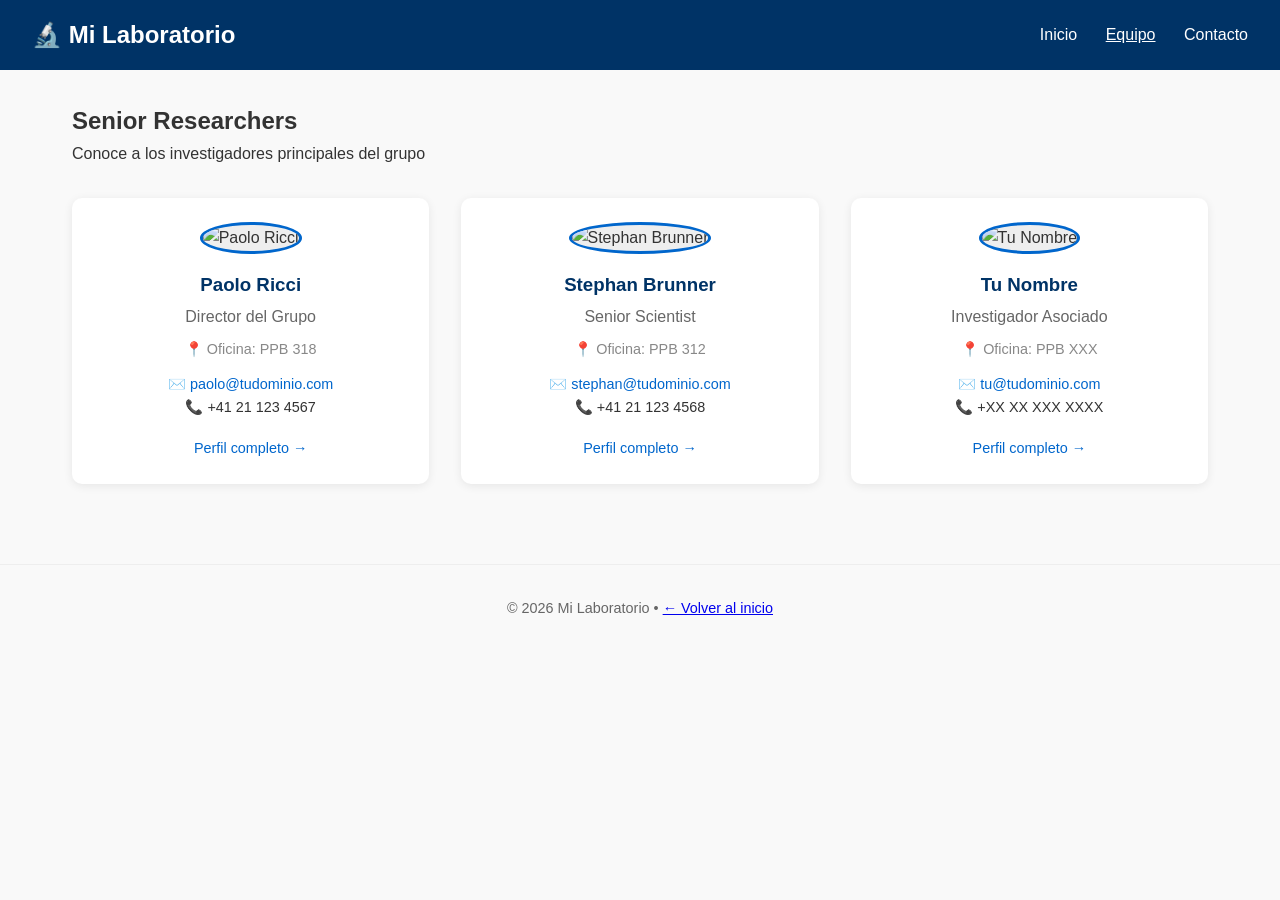
==== people.html @ cd45d712 "Adding js and css files plus img" ====
<!DOCTYPE html>
<html lang="es">
<head>
  <meta charset="UTF-8" />
  <meta name="viewport" content="width=device-width, initial-scale=1.0"/>
  <title>Equipo - Senior Researchers</title>
  <link rel="stylesheet" href="css/style.css" />
</head>
<body>
  <header class="site-header">
    <h1>🔬 Mi Laboratorio</h1>
    <nav>
      <a href="index.html">Inicio</a>
      <a href="people.html" class="active">Equipo</a>
      <a href="#contacto">Contacto</a>
    </nav>
  </header>

  <main class="container">
    <h2>Senior Researchers</h2>
    <p class="subtitle">Conoce a los investigadores principales del grupo</p>

    <!-- GRID DE TARJETAS -->
    <div class="people-grid">
      
      <!-- TARJETA 1: Paolo Ricci (ejemplo) -->
      <article class="person-card">
        <img src="img/people/paolo.jpg" alt="Paolo Ricci" class="person-photo" />
        <h3>Paolo Ricci</h3>
        <p class="position">Director del Grupo</p>
        <p class="office">📍 Oficina: PPB 318</p>
        <p class="contact">
          ✉️ <a href="mailto:paolo@tudominio.com">paolo@tudominio.com</a><br/>
          📞 +41 21 123 4567
        </p>
        <a href="#" class="btn-more">Perfil completo →</a>
      </article>

      <!-- TARJETA 2: Stephan Brunner -->
      <article class="person-card">
        <img src="img/people/stephan.jpg" alt="Stephan Brunner" class="person-photo" />
        <h3>Stephan Brunner</h3>
        <p class="position">Senior Scientist</p>
        <p class="office">📍 Oficina: PPB 312</p>
        <p class="contact">
          ✉️ <a href="mailto:stephan@tudominio.com">stephan@tudominio.com</a><br/>
          📞 +41 21 123 4568
        </p>
        <a href="#" class="btn-more">Perfil completo →</a>
      </article>

      <!-- TARJETA 3: Tú (ejemplo) -->
      <article class="person-card">
        <img src="img/people/tu-foto.jpg" alt="Tu Nombre" class="person-photo" />
        <h3>Tu Nombre</h3>
        <p class="position">Investigador Asociado</p>
        <p class="office">📍 Oficina: PPB XXX</p>
        <p class="contact">
          ✉️ <a href="mailto:tu@tudominio.com">tu@tudominio.com</a><br/>
          📞 +XX XX XXX XXXX
        </p>
        <a href="#" class="btn-more">Perfil completo →</a>
      </article>

      <!-- ✨ COPIA Y PEGA MÁS TARJETAS AQUÍ PARA AÑADIR PERSONAS -->

    </div>
  </main>

  <footer>
    <p>&copy; 2026 Mi Laboratorio • <a href="index.html">← Volver al inicio</a></p>
  </footer>

  <script src="js/main.js"></script>
</body>
</html>
---- css/style.css ----
/* ===== RESET BÁSICO ===== */
* {
  margin: 0;
  padding: 0;
  box-sizing: border-box;
}

body {
  font-family: -apple-system, BlinkMacSystemFont, 'Segoe UI', Roboto, Oxygen, Ubuntu, sans-serif;
  line-height: 1.6;
  color: #333;
  background: #f9f9f9;
}

/* ===== HEADER ===== */
.site-header {
  background: #003366; /* Azul estilo EPFL */
  color: white;
  padding: 1rem 2rem;
  display: flex;
  justify-content: space-between;
  align-items: center;
  flex-wrap: wrap;
}

.site-header h1 {
  font-size: 1.5rem;
}

.site-header nav a {
  color: white;
  margin-left: 1.5rem;
  text-decoration: none;
  font-weight: 500;
}

.site-header nav a:hover,
.site-header nav a.active {
  text-decoration: underline;
}

/* ===== CONTENEDOR PRINCIPAL ===== */
.container {
  max-width: 1200px;
  margin: 0 auto;
  padding: 2rem;
}

.hero {
  text-align: center;
  padding: 3rem 1rem;
}

.hero h2 {
  font-size: 2rem;
  margin-bottom: 1rem;
  color: #003366;
}

.btn {
  display: inline-block;
  background: #0066cc;
  color: white;
  padding: 0.75rem 1.5rem;
  border-radius: 5px;
  text-decoration: none;
  margin-top: 1rem;
  transition: background 0.3s;
}

.btn:hover {
  background: #0052a3;
}

/* ===== GRID DE PERSONAS (¡LA CLAVE!) ===== */
.people-grid {
  display: grid;
  /* ✨ Magia responsive: columnas que se ajustan solas */
  grid-template-columns: repeat(auto-fit, minmax(260px, 1fr));
  gap: 2rem;
  margin-top: 2rem;
}

/* ===== TARJETA DE PERSONA ===== */
.person-card {
  background: white;
  border-radius: 10px;
  padding: 1.5rem;
  text-align: center;
  box-shadow: 0 2px 10px rgba(0,0,0,0.08);
  transition: transform 0.2s, box-shadow 0.2s;
}

.person-card:hover {
  transform: translateY(-5px);
  box-shadow: 0 8px 25px rgba(0,0,0,0.12);
}

.person-photo {
  width: 120px;
  height: 120px;
  border-radius: 50%;
  object-fit: cover;
  border: 3px solid #0066cc;
  margin-bottom: 1rem;
  background: #eee; /* color de fondo si no hay foto */
}

.person-card h3 {
  color: #003366;
  margin-bottom: 0.25rem;
}

.position {
  color: #666;
  font-weight: 500;
  margin-bottom: 0.5rem;
}

.office {
  font-size: 0.9rem;
  color: #888;
  margin-bottom: 0.75rem;
}

.contact {
  font-size: 0.9rem;
  margin-bottom: 1rem;
}

.contact a {
  color: #0066cc;
  text-decoration: none;
}

.contact a:hover {
  text-decoration: underline;
}

.btn-more {
  display: inline-block;
  color: #0066cc;
  text-decoration: none;
  font-weight: 500;
  font-size: 0.9rem;
}

.btn-more:hover {
  text-decoration: underline;
}

/* ===== FOOTER ===== */
footer {
  text-align: center;
  padding: 2rem;
  color: #666;
  font-size: 0.9rem;
  border-top: 1px solid #eee;
  margin-top: 3rem;
}

/* ===== RESPONSIVE: MÓVILES ===== */
@media (max-width: 600px) {
  .site-header {
    flex-direction: column;
    text-align: center;
    gap: 1rem;
  }
  
  .site-header nav a {
    margin: 0 0.5rem;
  }
  
  .people-grid {
    grid-template-columns: 1fr; /* Una columna en móviles */
  }
}
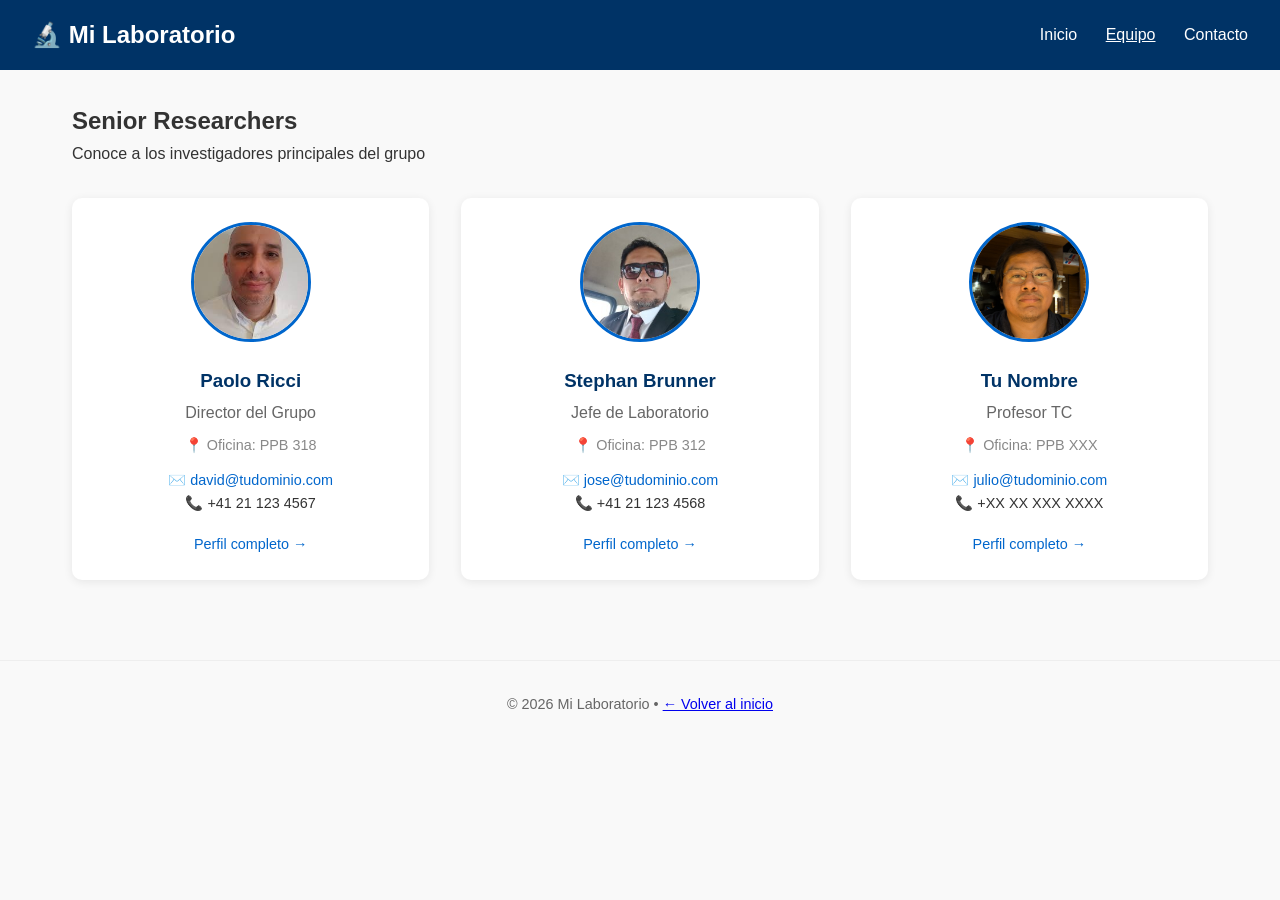
==== commit 3d29dc82: "adding details on names and description" ====
--- a/people.html
+++ b/people.html
@@ -25,12 +25,12 @@
       
       <!-- TARJETA 1: Paolo Ricci (ejemplo) -->
       <article class="person-card">
-        <img src="img/people/paolo.jpg" alt="Paolo Ricci" class="person-photo" />
+        <img src="img/people/paolo.jpg" alt="David Romero" class="person-photo" />
         <h3>Paolo Ricci</h3>
         <p class="position">Director del Grupo</p>
         <p class="office">📍 Oficina: PPB 318</p>
         <p class="contact">
-          ✉️ <a href="mailto:paolo@tudominio.com">paolo@tudominio.com</a><br/>
+          ✉️ <a href="mailto:david@tudominio.com">david@tudominio.com</a><br/>
           📞 +41 21 123 4567
         </p>
         <a href="#" class="btn-more">Perfil completo →</a>
@@ -38,12 +38,12 @@
 
       <!-- TARJETA 2: Stephan Brunner -->
       <article class="person-card">
-        <img src="img/people/stephan.jpg" alt="Stephan Brunner" class="person-photo" />
+        <img src="img/people/stephan.jpg" alt="José Reyes" class="person-photo" />
         <h3>Stephan Brunner</h3>
-        <p class="position">Senior Scientist</p>
+        <p class="position">Jefe de Laboratorio</p>
         <p class="office">📍 Oficina: PPB 312</p>
         <p class="contact">
-          ✉️ <a href="mailto:stephan@tudominio.com">stephan@tudominio.com</a><br/>
+          ✉️ <a href="mailto:jose@tudominio.com">jose@tudominio.com</a><br/>
           📞 +41 21 123 4568
         </p>
         <a href="#" class="btn-more">Perfil completo →</a>
@@ -53,10 +53,10 @@
       <article class="person-card">
         <img src="img/people/tu-foto.jpg" alt="Tu Nombre" class="person-photo" />
         <h3>Tu Nombre</h3>
-        <p class="position">Investigador Asociado</p>
+        <p class="position">Profesor TC</p>
         <p class="office">📍 Oficina: PPB XXX</p>
         <p class="contact">
-          ✉️ <a href="mailto:tu@tudominio.com">tu@tudominio.com</a><br/>
+          ✉️ <a href="mailto:julio@tudominio.com">julio@tudominio.com</a><br/>
           📞 +XX XX XXX XXXX
         </p>
         <a href="#" class="btn-more">Perfil completo →</a>
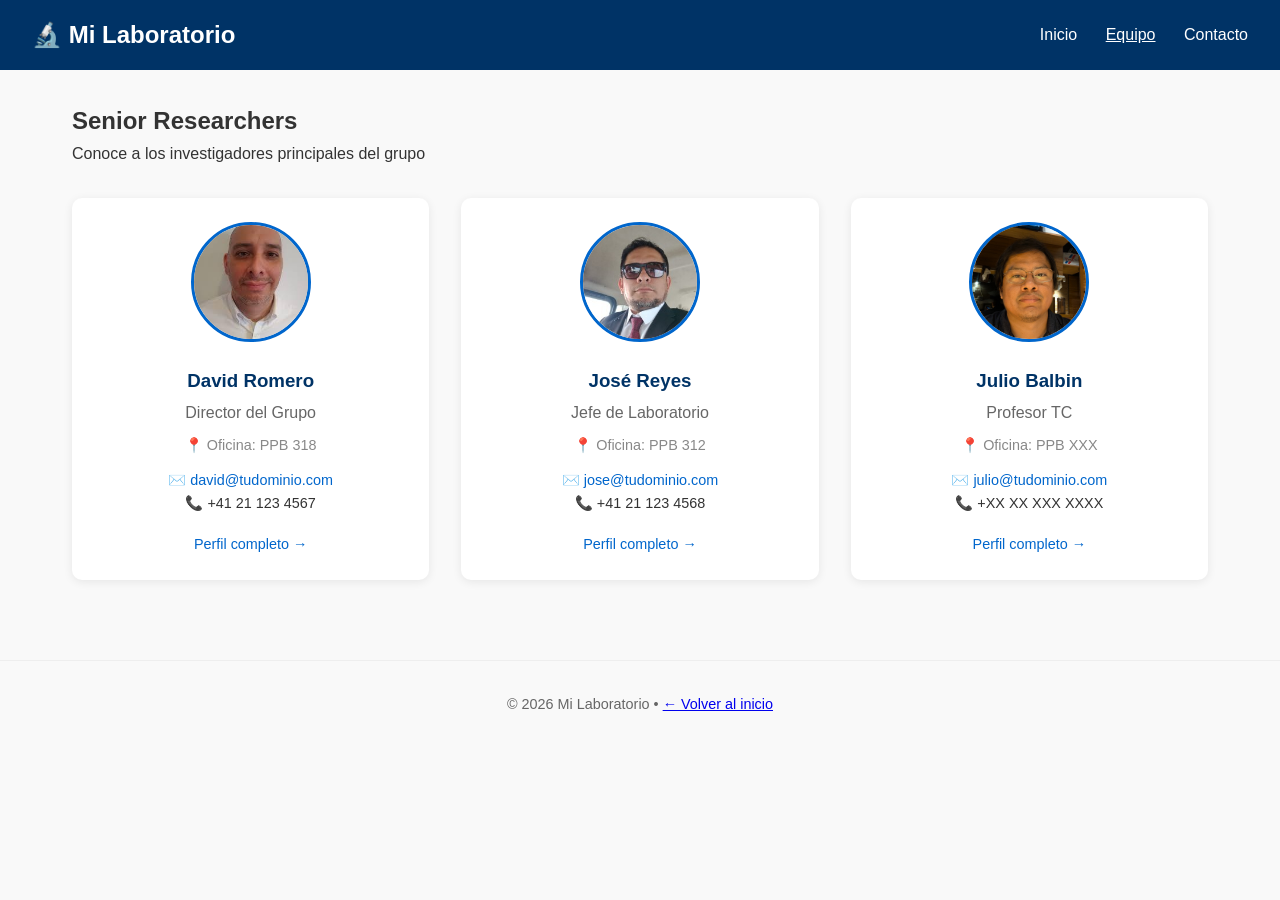
==== commit 25005e40: "Editing names" ====
--- a/people.html
+++ b/people.html
@@ -26,7 +26,7 @@
       <!-- TARJETA 1: Paolo Ricci (ejemplo) -->
       <article class="person-card">
         <img src="img/people/paolo.jpg" alt="David Romero" class="person-photo" />
-        <h3>Paolo Ricci</h3>
+        <h3>David Romero</h3>
         <p class="position">Director del Grupo</p>
         <p class="office">📍 Oficina: PPB 318</p>
         <p class="contact">
@@ -39,7 +39,7 @@
       <!-- TARJETA 2: Stephan Brunner -->
       <article class="person-card">
         <img src="img/people/stephan.jpg" alt="José Reyes" class="person-photo" />
-        <h3>Stephan Brunner</h3>
+        <h3>José Reyes</h3>
         <p class="position">Jefe de Laboratorio</p>
         <p class="office">📍 Oficina: PPB 312</p>
         <p class="contact">
@@ -52,7 +52,7 @@
       <!-- TARJETA 3: Tú (ejemplo) -->
       <article class="person-card">
         <img src="img/people/tu-foto.jpg" alt="Tu Nombre" class="person-photo" />
-        <h3>Tu Nombre</h3>
+        <h3>Julio Balbin</h3>
         <p class="position">Profesor TC</p>
         <p class="office">📍 Oficina: PPB XXX</p>
         <p class="contact">
